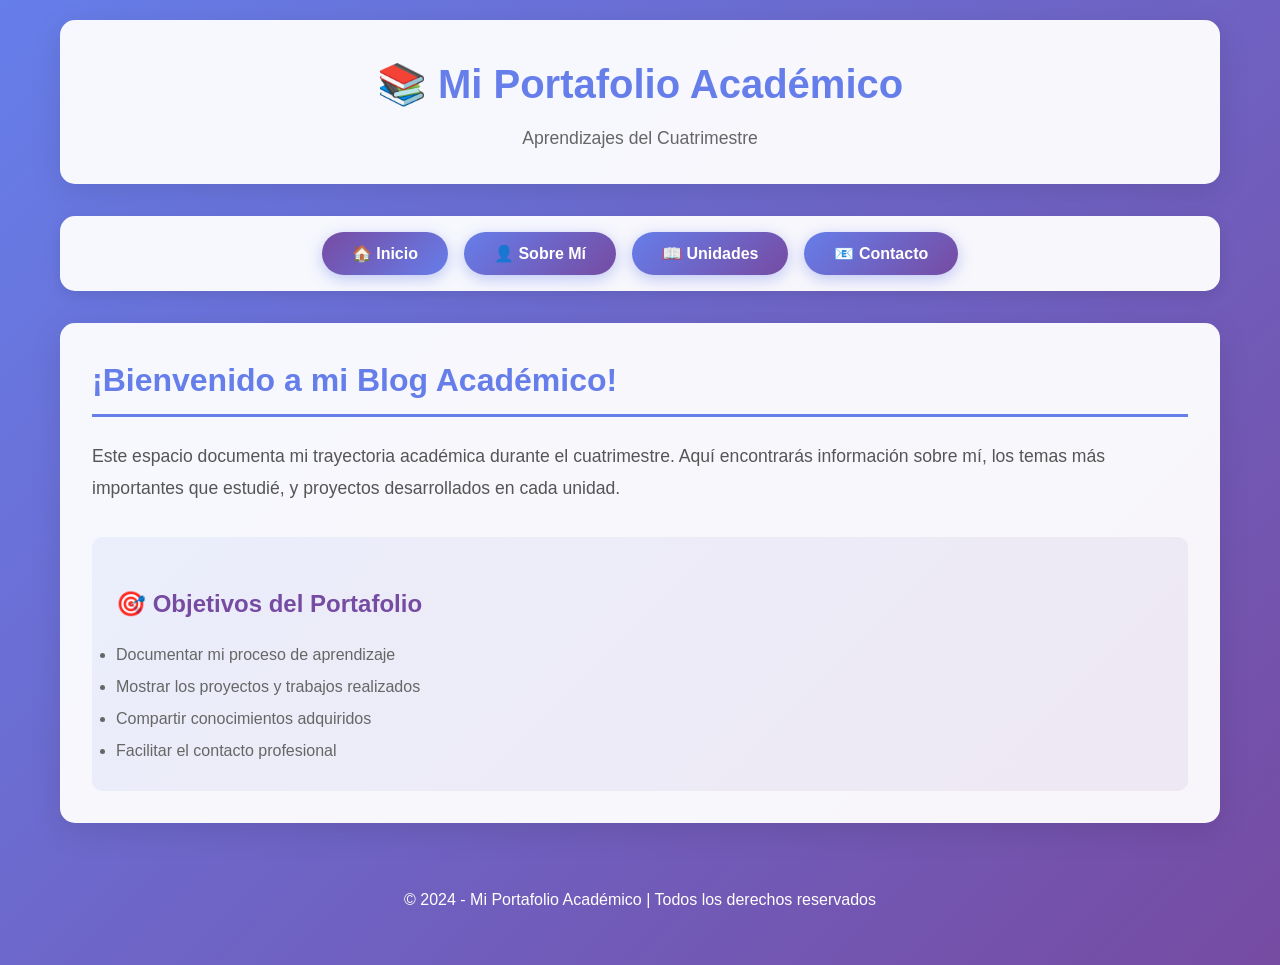
==== index.html @ 09af0a65 "Add files via upload" ====
<!DOCTYPE html>
<html lang="es">
<head>
    <meta charset="UTF-8">
    <meta name="viewport" content="width=device-width, initial-scale=1.0">
    <title>Mi Blog Académico</title>
    <link rel="stylesheet" href="styles.css">
</head>
<body>
    <div class="container">
        <header>
            <h1>📚 Mi Portafolio Académico</h1>
            <p>Aprendizajes del Cuatrimestre</p>
        </header>

        <nav>
            <button onclick="showSection('inicio')" class="active">🏠 Inicio</button>
            <button onclick="showSection('sobre-mi')">👤 Sobre Mí</button>
            <button onclick="showSection('unidades')">📖 Unidades</button>
            <button onclick="showSection('contacto')">📧 Contacto</button>
        </nav>

        <div class="content">
            <div id="inicio" class="section active">
                <h2>¡Bienvenido a mi Blog Académico!</h2>
                <p style="font-size: 1.1rem; line-height: 1.8; color: #555; margin-top: 1rem;">
                    Este espacio documenta mi trayectoria académica durante el cuatrimestre. Aquí encontrarás información sobre mí, 
                    los temas más importantes que estudié, y proyectos desarrollados en cada unidad.
                </p>
                <div style="margin-top: 2rem; padding: 1.5rem; background: linear-gradient(135deg, #667eea15 0%, #764ba215 100%); border-radius: 10px;">
                    <h3>🎯 Objetivos del Portafolio</h3>
                    <ul style="margin-top: 1rem; line-height: 2; color: #666;">
                        <li>Documentar mi proceso de aprendizaje</li>
                        <li>Mostrar los proyectos y trabajos realizados</li>
                        <li>Compartir conocimientos adquiridos</li>
                        <li>Facilitar el contacto profesional</li>
                    </ul>
                </div>
            </div>

            <div id="sobre-mi" class="section">
                <h2>Sobre Mí</h2>
                <div class="about-content">
                    <div class="profile-card">
                        <h3>👨‍🎓 Perfil Académico</h3>
                        <p><strong>Nombre:</strong> [Tu Nombre Completo]</p>
                        <p><strong>Carrera:</strong> [Tu Carrera]</p>
                        <p><strong>Institución:</strong> [Tu Universidad/Escuela]</p>
                        <p><strong>Semestre:</strong> [Número de Semestre]</p>
                    </div>

                    <div class="profile-card">
                        <h3>💡 Sobre Mi Experiencia</h3>
                        <p style="color: #666; line-height: 1.8;">
                            Estudiante apasionado por el desarrollo web y el diseño. Durante este cuatrimestre he 
                            desarrollado habilidades en HTML, CSS y creación de sitios web responsive. Me interesa 
                            especialmente el diseño de interfaces atractivas y funcionales, y busco aplicar estos conocimientos 
                            en proyectos innovadores.
                        </p>
                    </div>

                    <div class="profile-card">
                        <h3>🎯 Habilidades Desarrolladas</h3>
                        <ul style="color: #666; line-height: 2; margin-top: 1rem;">
                            <li>Desarrollo Web con HTML y CSS</li>
                            <li>Diseño Responsive</li>
                            <li>Maquetación y estructura de páginas</li>
                            <li>Trabajo con navegación y formularios</li>
                        </ul>
                    </div>
                </div>
            </div>

            <div id="unidades" class="section">
                <h2>Unidades del Cuatrimestre</h2>
                <p style="color: #666; margin-bottom: 1rem;">
                    Haz clic en cualquier unidad para ver el contenido y acceder a las páginas web correspondientes.
                </p>
                
                <div class="units-grid">
                    <div class="unit-card">
                        <h3>📌 Unidad 1: Fundamentos de HTML y CSS</h3>
                        <p>Desarrollo de páginas web aplicando conceptos básicos de estructura HTML y estilos CSS.</p>
                        <button onclick="openUnit(1)">Ver Proyectos →</button>
                    </div>

                    <div class="unit-card">
                        <h3>🔧 Unidad 2: Desarrollo Avanzado</h3>
                        <p>Aplicación de técnicas avanzadas y mejores prácticas en desarrollo web.</p>
                        <button onclick="openUnit(2)">Ver Proyectos →</button>
                    </div>

                    <div class="unit-card">
                        <h3>🎨 Unidad 3: Proyecto Integrador</h3>
                        <p>Desarrollo de un proyecto que integra todos los conocimientos adquiridos.</p>
                        <button onclick="openUnit(3)">Ver Proyectos →</button>
                    </div>

                    <div class="unit-card">
                        <h3>🚀 Unidad 4: Implementación Final</h3>
                        <p>Implementación y presentación de resultados del proyecto final.</p>
                        <button onclick="openUnit(4)">Ver Proyectos →</button>
                    </div>
                </div>
            </div>

            <div id="contacto" class="section">
                <h2>Contacto</h2>
                <p style="color: #666; margin-bottom: 2rem;">
                    ¿Tienes alguna pregunta o quieres colaborar en algún proyecto? ¡No dudes en contactarme!
                </p>

                <div class="contact-info">
                    <div class="contact-item">
                        <strong>📧 Email:</strong>
                        <span>tu.email@ejemplo.com</span>
                    </div>

                    <div class="contact-item">
                        <strong>📱 Teléfono:</strong>
                        <span>+52 123 456 7890</span>
                    </div>

                    <div class="contact-item">
                        <strong>🔗 LinkedIn:</strong>
                        <span>linkedin.com/in/tu-perfil</span>
                    </div>

                    <div class="contact-item">
                        <strong>💻 GitHub:</strong>
                        <span>github.com/tu-usuario</span>
                    </div>

                    <div class="contact-item">
                        <strong>📍 Ubicación:</strong>
                        <span>Ciudad Victoria, Tamaulipas, México</span>
                    </div>
                </div>

                <div style="margin-top: 2rem; padding: 1.5rem; background: linear-gradient(135deg, #667eea15 0%, #764ba215 100%); border-radius: 10px;">
                    <h3>💬 Envíame un Mensaje</h3>
                    <p style="color: #666; margin-top: 0.5rem;">
                        Estoy abierto a oportunidades de colaboración, prácticas profesionales y proyectos interesantes. 
                        No dudes en contactarme para cualquier consulta.
                    </p>
                </div>
            </div>
        </div>

        <footer>
            <p>&copy; 2024 - Mi Portafolio Académico | Todos los derechos reservados</p>
        </footer>
    </div>

    <div id="modal" class="modal">
        <div class="modal-content">
            <button class="close-modal" onclick="closeModal()">×</button>
            <div id="modal-body"></div>
        </div>
    </div>

    <script src="script.js"></script>
</body>
</html>
---- styles.css ----
* {
    margin: 0;
    padding: 0;
    box-sizing: border-box;
}

body {
    font-family: 'Segoe UI', Tahoma, Geneva, Verdana, sans-serif;
    line-height: 1.6;
    color: #333;
    background: linear-gradient(135deg, #667eea 0%, #764ba2 100%);
    min-height: 100vh;
}

.container {
    max-width: 1200px;
    margin: 0 auto;
    padding: 20px;
}

header {
    background: rgba(255, 255, 255, 0.95);
    padding: 2rem;
    border-radius: 15px;
    margin-bottom: 2rem;
    box-shadow: 0 8px 32px rgba(0, 0, 0, 0.1);
    text-align: center;
}

header h1 {
    color: #667eea;
    font-size: 2.5rem;
    margin-bottom: 0.5rem;
}

header p {
    color: #666;
    font-size: 1.1rem;
}

nav {
    background: rgba(255, 255, 255, 0.95);
    padding: 1rem;
    border-radius: 15px;
    margin-bottom: 2rem;
    box-shadow: 0 4px 16px rgba(0, 0, 0, 0.1);
    display: flex;
    justify-content: center;
    gap: 1rem;
    flex-wrap: wrap;
}

nav button {
    background: linear-gradient(135deg, #667eea 0%, #764ba2 100%);
    color: white;
    border: none;
    padding: 12px 30px;
    border-radius: 25px;
    cursor: pointer;
    font-size: 1rem;
    font-weight: 600;
    transition: all 0.3s ease;
    box-shadow: 0 4px 15px rgba(102, 126, 234, 0.4);
}

nav button:hover {
    transform: translateY(-2px);
    box-shadow: 0 6px 20px rgba(102, 126, 234, 0.6);
}

nav button.active {
    background: linear-gradient(135deg, #764ba2 0%, #667eea 100%);
}

.content {
    background: rgba(255, 255, 255, 0.95);
    padding: 2rem;
    border-radius: 15px;
    box-shadow: 0 8px 32px rgba(0, 0, 0, 0.1);
    min-height: 400px;
}

.section {
    display: none;
    animation: fadeIn 0.5s ease;
}

.section.active {
    display: block;
}

@keyframes fadeIn {
    from {
        opacity: 0;
        transform: translateY(20px);
    }
    to {
        opacity: 1;
        transform: translateY(0);
    }
}

h2 {
    color: #667eea;
    margin-bottom: 1.5rem;
    font-size: 2rem;
    border-bottom: 3px solid #667eea;
    padding-bottom: 0.5rem;
}

h3 {
    color: #764ba2;
    margin-top: 1.5rem;
    margin-bottom: 1rem;
    font-size: 1.5rem;
}

.about-content {
    display: grid;
    gap: 2rem;
}

.profile-card {
    background: linear-gradient(135deg, #667eea15 0%, #764ba215 100%);
    padding: 2rem;
    border-radius: 10px;
    border-left: 5px solid #667eea;
}

.contact-info {
    display: grid;
    gap: 1rem;
    margin-top: 1rem;
}

.contact-item {
    background: white;
    padding: 1rem;
    border-radius: 8px;
    border-left: 4px solid #764ba2;
    display: flex;
    align-items: center;
    gap: 1rem;
}

.contact-item strong {
    color: #667eea;
    min-width: 100px;
}

.units-grid {
    display: grid;
    grid-template-columns: repeat(auto-fit, minmax(300px, 1fr));
    gap: 1.5rem;
    margin-top: 2rem;
}

.unit-card {
    background: linear-gradient(135deg, #667eea10 0%, #764ba210 100%);
    padding: 1.5rem;
    border-radius: 12px;
    border: 2px solid #667eea30;
    transition: all 0.3s ease;
    cursor: pointer;
}

.unit-card:hover {
    transform: translateY(-5px);
    box-shadow: 0 10px 25px rgba(102, 126, 234, 0.3);
    border-color: #667eea;
}

.unit-card h3 {
    margin-top: 0;
    color: #667eea;
}

.unit-card p {
    color: #666;
    margin-bottom: 1rem;
}

.unit-card button {
    background: linear-gradient(135deg, #667eea 0%, #764ba2 100%);
    color: white;
    border: none;
    padding: 10px 20px;
    border-radius: 20px;
    cursor: pointer;
    font-weight: 600;
    transition: all 0.3s ease;
    width: 100%;
}

.unit-card button:hover {
    transform: scale(1.05);
    box-shadow: 0 4px 15px rgba(102, 126, 234, 0.5);
}

.modal {
    display: none;
    position: fixed;
    top: 0;
    left: 0;
    width: 100%;
    height: 100%;
    background: rgba(0, 0, 0, 0.8);
    z-index: 1000;
    justify-content: center;
    align-items: center;
    padding: 20px;
}

.modal.active {
    display: flex;
}

.modal-content {
    background: white;
    padding: 2rem;
    border-radius: 15px;
    max-width: 800px;
    max-height: 80vh;
    overflow-y: auto;
    position: relative;
}

.close-modal {
    position: absolute;
    top: 1rem;
    right: 1rem;
    background: #764ba2;
    color: white;
    border: none;
    width: 35px;
    height: 35px;
    border-radius: 50%;
    cursor: pointer;
    font-size: 1.5rem;
    line-height: 1;
    transition: all 0.3s ease;
}

.close-modal:hover {
    background: #667eea;
    transform: rotate(90deg);
}

.project-links {
    display: grid;
    gap: 1rem;
    margin-top: 1.5rem;
}

.project-link {
    background: linear-gradient(135deg, #667eea15 0%, #764ba215 100%);
    padding: 1.5rem;
    border-radius: 8px;
    border-left: 4px solid #667eea;
    transition: all 0.3s ease;
}

.project-link:hover {
    transform: translateX(5px);
    border-left-width: 8px;
}

.project-link h4 {
    margin: 0 0 0.5rem 0;
    color: #667eea;
    font-size: 1.2rem;
}

.project-link p {
    margin: 0 0 1rem 0;
    color: #666;
    font-size: 0.95rem;
    line-height: 1.6;
}

.project-link a {
    display: inline-block;
    background: linear-gradient(135deg, #667eea 0%, #764ba2 100%);
    color: white;
    text-decoration: none;
    padding: 10px 25px;
    border-radius: 20px;
    font-weight: 600;
    font-size: 0.95rem;
    transition: all 0.3s ease;
}

.project-link a:hover {
    transform: scale(1.05);
    box-shadow: 0 4px 15px rgba(102, 126, 234, 0.5);
}

footer {
    text-align: center;
    color: white;
    padding: 2rem;
    margin-top: 2rem;
}

@media (max-width: 768px) {
    header h1 {
        font-size: 1.8rem;
    }

    nav {
        flex-direction: column;
    }

    nav button {
        width: 100%;
    }

    .units-grid {
        grid-template-columns: 1fr;
    }

    .project-link {
        padding: 1rem;
    }
}
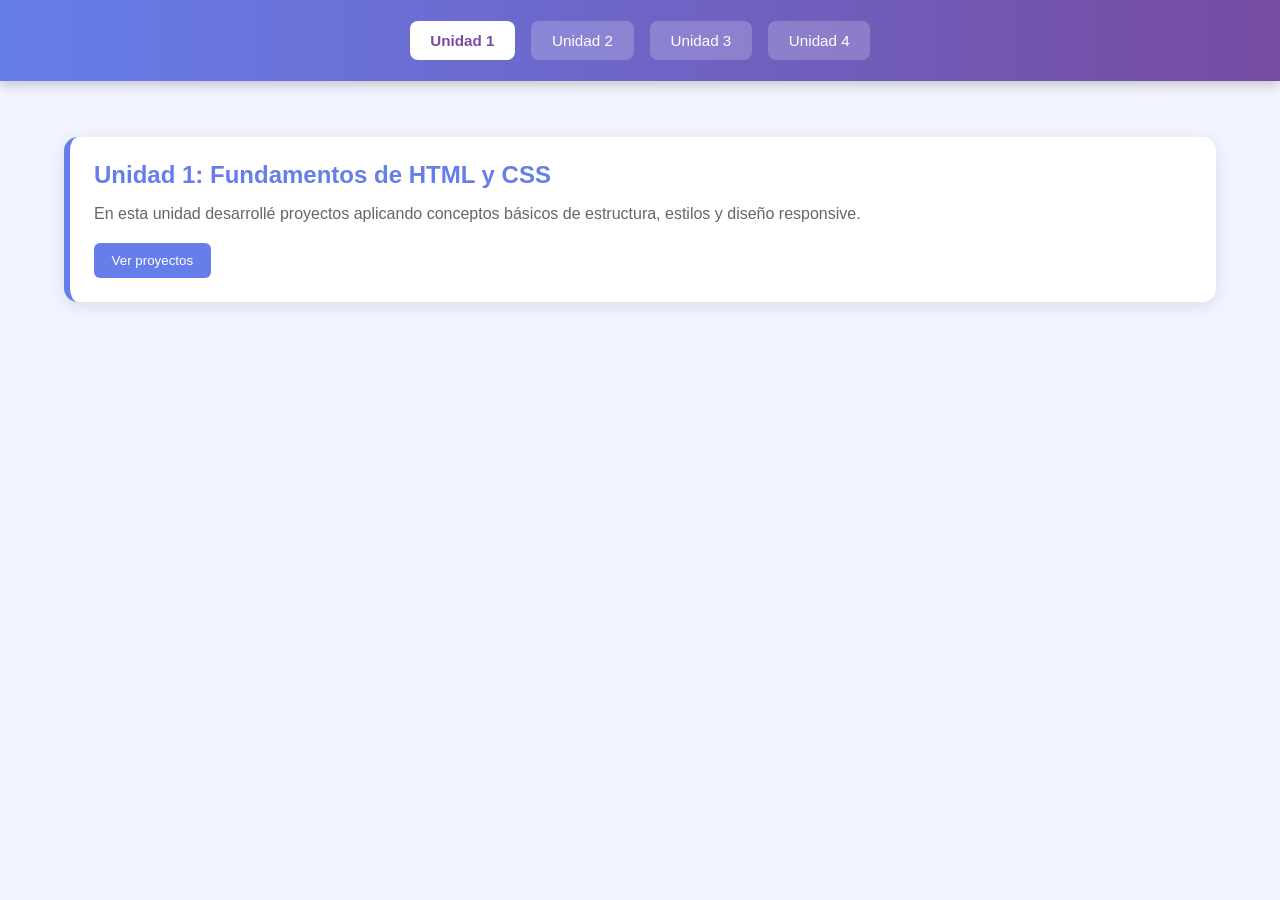
==== commit cf7949e7: "Refactor index.html for new portfolio structure" ====
--- a/index.html
+++ b/index.html
@@ -3,162 +3,65 @@
 <head>
     <meta charset="UTF-8">
     <meta name="viewport" content="width=device-width, initial-scale=1.0">
-    <title>Mi Blog Académico</title>
+    <title>Portafolio Escolar</title>
     <link rel="stylesheet" href="styles.css">
 </head>
 <body>
-    <div class="container">
-        <header>
-            <h1>📚 Mi Portafolio Académico</h1>
-            <p>Aprendizajes del Cuatrimestre</p>
-        </header>
 
-        <nav>
-            <button onclick="showSection('inicio')" class="active">🏠 Inicio</button>
-            <button onclick="showSection('sobre-mi')">👤 Sobre Mí</button>
-            <button onclick="showSection('unidades')">📖 Unidades</button>
-            <button onclick="showSection('contacto')">📧 Contacto</button>
-        </nav>
+    <!-- NAV -->
+    <nav>
+        <button onclick="showSection('unidad1')" class="active">Unidad 1</button>
+        <button onclick="showSection('unidad2')">Unidad 2</button>
+        <button onclick="showSection('unidad3')">Unidad 3</button>
+        <button onclick="showSection('unidad4')">Unidad 4</button>
+    </nav>
 
-        <div class="content">
-            <div id="inicio" class="section active">
-                <h2>¡Bienvenido a mi Blog Académico!</h2>
-                <p style="font-size: 1.1rem; line-height: 1.8; color: #555; margin-top: 1rem;">
-                    Este espacio documenta mi trayectoria académica durante el cuatrimestre. Aquí encontrarás información sobre mí, 
-                    los temas más importantes que estudié, y proyectos desarrollados en cada unidad.
-                </p>
-                <div style="margin-top: 2rem; padding: 1.5rem; background: linear-gradient(135deg, #667eea15 0%, #764ba215 100%); border-radius: 10px;">
-                    <h3>🎯 Objetivos del Portafolio</h3>
-                    <ul style="margin-top: 1rem; line-height: 2; color: #666;">
-                        <li>Documentar mi proceso de aprendizaje</li>
-                        <li>Mostrar los proyectos y trabajos realizados</li>
-                        <li>Compartir conocimientos adquiridos</li>
-                        <li>Facilitar el contacto profesional</li>
-                    </ul>
-                </div>
-            </div>
+    <!-- SECCIÓN UNIDAD 1 -->
+    <section id="unidad1" class="section active">
+        <div class="unit-card">
+            <h2>Unidad 1: Fundamentos de HTML y CSS</h2>
+            <p>En esta unidad desarrollé proyectos aplicando conceptos básicos de estructura, estilos y diseño responsive.</p>
+            <button onclick="openUnit(1)">Ver proyectos</button>
+        </div>
+    </section>
 
-            <div id="sobre-mi" class="section">
-                <h2>Sobre Mí</h2>
-                <div class="about-content">
-                    <div class="profile-card">
-                        <h3>👨‍🎓 Perfil Académico</h3>
-                        <p><strong>Nombre:</strong> [Tu Nombre Completo]</p>
-                        <p><strong>Carrera:</strong> [Tu Carrera]</p>
-                        <p><strong>Institución:</strong> [Tu Universidad/Escuela]</p>
-                        <p><strong>Semestre:</strong> [Número de Semestre]</p>
-                    </div>
+    <!-- SECCIÓN UNIDAD 2 -->
+    <section id="unidad2" class="section">
+        <div class="unit-card">
+            <h2>Unidad 2: Desarrollo Avanzado</h2>
+            <p>Aplicación de técnicas avanzadas de CSS, efectos dinámicos y lógica interactiva.</p>
+            <button onclick="openUnit(2)">Ver proyectos</button>
+        </div>
+    </section>
 
-                    <div class="profile-card">
-                        <h3>💡 Sobre Mi Experiencia</h3>
-                        <p style="color: #666; line-height: 1.8;">
-                            Estudiante apasionado por el desarrollo web y el diseño. Durante este cuatrimestre he 
-                            desarrollado habilidades en HTML, CSS y creación de sitios web responsive. Me interesa 
-                            especialmente el diseño de interfaces atractivas y funcionales, y busco aplicar estos conocimientos 
-                            en proyectos innovadores.
-                        </p>
-                    </div>
+    <!-- SECCIÓN UNIDAD 3 -->
+    <section id="unidad3" class="section">
+        <div class="unit-card">
+            <h2>Unidad 3: Proyecto Integrador</h2>
+            <p>Proyecto integrador que mezcla HTML, CSS, JavaScript y elementos dinámicos.</p>
+            <button onclick="openUnit(3)">Ver proyectos</button>
+        </div>
+    </section>
 
-                    <div class="profile-card">
-                        <h3>🎯 Habilidades Desarrolladas</h3>
-                        <ul style="color: #666; line-height: 2; margin-top: 1rem;">
-                            <li>Desarrollo Web con HTML y CSS</li>
-                            <li>Diseño Responsive</li>
-                            <li>Maquetación y estructura de páginas</li>
-                            <li>Trabajo con navegación y formularios</li>
-                        </ul>
-                    </div>
-                </div>
-            </div>
+    <!-- SECCIÓN UNIDAD 4 -->
+    <section id="unidad4" class="section">
+        <div class="unit-card">
+            <h2>Unidad 4: Implementación Final</h2>
+            <p>Entrega final del proyecto con documentación completa y presentación visual.</p>
+            <button onclick="openUnit(4)">Ver proyectos</button>
+        </div>
+    </section>
 
-            <div id="unidades" class="section">
-                <h2>Unidades del Cuatrimestre</h2>
-                <p style="color: #666; margin-bottom: 1rem;">
-                    Haz clic en cualquier unidad para ver el contenido y acceder a las páginas web correspondientes.
-                </p>
-                
-                <div class="units-grid">
-                    <div class="unit-card">
-                        <h3>📌 Unidad 1: Fundamentos de HTML y CSS</h3>
-                        <p>Desarrollo de páginas web aplicando conceptos básicos de estructura HTML y estilos CSS.</p>
-                        <button onclick="openUnit(1)">Ver Proyectos →</button>
-                    </div>
-
-                    <div class="unit-card">
-                        <h3>🔧 Unidad 2: Desarrollo Avanzado</h3>
-                        <p>Aplicación de técnicas avanzadas y mejores prácticas en desarrollo web.</p>
-                        <button onclick="openUnit(2)">Ver Proyectos →</button>
-                    </div>
-
-                    <div class="unit-card">
-                        <h3>🎨 Unidad 3: Proyecto Integrador</h3>
-                        <p>Desarrollo de un proyecto que integra todos los conocimientos adquiridos.</p>
-                        <button onclick="openUnit(3)">Ver Proyectos →</button>
-                    </div>
-
-                    <div class="unit-card">
-                        <h3>🚀 Unidad 4: Implementación Final</h3>
-                        <p>Implementación y presentación de resultados del proyecto final.</p>
-                        <button onclick="openUnit(4)">Ver Proyectos →</button>
-                    </div>
-                </div>
-            </div>
-
-            <div id="contacto" class="section">
-                <h2>Contacto</h2>
-                <p style="color: #666; margin-bottom: 2rem;">
-                    ¿Tienes alguna pregunta o quieres colaborar en algún proyecto? ¡No dudes en contactarme!
-                </p>
-
-                <div class="contact-info">
-                    <div class="contact-item">
-                        <strong>📧 Email:</strong>
-                        <span>tu.email@ejemplo.com</span>
-                    </div>
-
-                    <div class="contact-item">
-                        <strong>📱 Teléfono:</strong>
-                        <span>+52 123 456 7890</span>
-                    </div>
-
-                    <div class="contact-item">
-                        <strong>🔗 LinkedIn:</strong>
-                        <span>linkedin.com/in/tu-perfil</span>
-                    </div>
-
-                    <div class="contact-item">
-                        <strong>💻 GitHub:</strong>
-                        <span>github.com/tu-usuario</span>
-                    </div>
-
-                    <div class="contact-item">
-                        <strong>📍 Ubicación:</strong>
-                        <span>Ciudad Victoria, Tamaulipas, México</span>
-                    </div>
-                </div>
-
-                <div style="margin-top: 2rem; padding: 1.5rem; background: linear-gradient(135deg, #667eea15 0%, #764ba215 100%); border-radius: 10px;">
-                    <h3>💬 Envíame un Mensaje</h3>
-                    <p style="color: #666; margin-top: 0.5rem;">
-                        Estoy abierto a oportunidades de colaboración, prácticas profesionales y proyectos interesantes. 
-                        No dudes en contactarme para cualquier consulta.
-                    </p>
-                </div>
-            </div>
-        </div>
-
-        <footer>
-            <p>&copy; 2024 - Mi Portafolio Académico | Todos los derechos reservados</p>
-        </footer>
-    </div>
-
-    <div id="modal" class="modal">
+    <!-- MODAL -->
+    <div id="modal">
         <div class="modal-content">
-            <button class="close-modal" onclick="closeModal()">×</button>
+            <span class="close-btn" onclick="closeModal()">&times;</span>
             <div id="modal-body"></div>
         </div>
     </div>
 
+    <!-- JS -->
     <script src="script.js"></script>
+
 </body>
-</html>+</html>
--- a/styles.css
+++ b/styles.css
@@ -1,325 +1,190 @@
+/* ---------------------------
+   RESET BÁSICO
+---------------------------- */
 * {
     margin: 0;
     padding: 0;
     box-sizing: border-box;
+    font-family: "Poppins", sans-serif;
 }
 
 body {
-    font-family: 'Segoe UI', Tahoma, Geneva, Verdana, sans-serif;
-    line-height: 1.6;
+    background: #f2f4ff;
     color: #333;
-    background: linear-gradient(135deg, #667eea 0%, #764ba2 100%);
-    min-height: 100vh;
 }
 
-.container {
-    max-width: 1200px;
-    margin: 0 auto;
-    padding: 20px;
-}
-
-header {
-    background: rgba(255, 255, 255, 0.95);
-    padding: 2rem;
-    border-radius: 15px;
-    margin-bottom: 2rem;
-    box-shadow: 0 8px 32px rgba(0, 0, 0, 0.1);
-    text-align: center;
-}
-
-header h1 {
-    color: #667eea;
-    font-size: 2.5rem;
-    margin-bottom: 0.5rem;
-}
-
-header p {
-    color: #666;
-    font-size: 1.1rem;
-}
-
+/* ---------------------------
+   NAVBAR
+---------------------------- */
 nav {
-    background: rgba(255, 255, 255, 0.95);
-    padding: 1rem;
-    border-radius: 15px;
-    margin-bottom: 2rem;
-    box-shadow: 0 4px 16px rgba(0, 0, 0, 0.1);
     display: flex;
     justify-content: center;
     gap: 1rem;
-    flex-wrap: wrap;
+    padding: 1.3rem;
+    background: linear-gradient(90deg, #667eea, #764ba2);
+    box-shadow: 0 4px 12px rgba(0,0,0,0.2);
 }
 
 nav button {
-    background: linear-gradient(135deg, #667eea 0%, #764ba2 100%);
+    background: rgba(255,255,255,0.2);
+    border: none;
+    padding: 0.7rem 1.3rem;
     color: white;
-    border: none;
-    padding: 12px 30px;
-    border-radius: 25px;
     cursor: pointer;
-    font-size: 1rem;
-    font-weight: 600;
-    transition: all 0.3s ease;
-    box-shadow: 0 4px 15px rgba(102, 126, 234, 0.4);
+    border-radius: 8px;
+    font-size: 0.95rem;
+    transition: 0.25s;
 }
 
 nav button:hover {
-    transform: translateY(-2px);
-    box-shadow: 0 6px 20px rgba(102, 126, 234, 0.6);
+    background: rgba(255,255,255,0.35);
 }
 
 nav button.active {
-    background: linear-gradient(135deg, #764ba2 0%, #667eea 100%);
+    background: #fff;
+    color: #764ba2;
+    font-weight: bold;
 }
 
-.content {
-    background: rgba(255, 255, 255, 0.95);
-    padding: 2rem;
-    border-radius: 15px;
-    box-shadow: 0 8px 32px rgba(0, 0, 0, 0.1);
-    min-height: 400px;
-}
-
+/* ---------------------------
+   SECCIONES
+---------------------------- */
 .section {
     display: none;
-    animation: fadeIn 0.5s ease;
+    padding: 2rem 5%;
 }
 
 .section.active {
     display: block;
 }
 
-@keyframes fadeIn {
-    from {
-        opacity: 0;
-        transform: translateY(20px);
-    }
-    to {
-        opacity: 1;
-        transform: translateY(0);
-    }
-}
-
-h2 {
-    color: #667eea;
-    margin-bottom: 1.5rem;
-    font-size: 2rem;
-    border-bottom: 3px solid #667eea;
-    padding-bottom: 0.5rem;
-}
-
-h3 {
-    color: #764ba2;
-    margin-top: 1.5rem;
-    margin-bottom: 1rem;
-    font-size: 1.5rem;
-}
-
-.about-content {
-    display: grid;
-    gap: 2rem;
-}
-
-.profile-card {
-    background: linear-gradient(135deg, #667eea15 0%, #764ba215 100%);
-    padding: 2rem;
-    border-radius: 10px;
-    border-left: 5px solid #667eea;
-}
-
-.contact-info {
-    display: grid;
-    gap: 1rem;
-    margin-top: 1rem;
-}
-
-.contact-item {
+/* ---------------------------
+   TARJETAS DE UNIDADES
+---------------------------- */
+.unit-card {
     background: white;
-    padding: 1rem;
-    border-radius: 8px;
-    border-left: 4px solid #764ba2;
-    display: flex;
-    align-items: center;
-    gap: 1rem;
-}
-
-.contact-item strong {
-    color: #667eea;
-    min-width: 100px;
-}
-
-.units-grid {
-    display: grid;
-    grid-template-columns: repeat(auto-fit, minmax(300px, 1fr));
-    gap: 1.5rem;
-    margin-top: 2rem;
-}
-
-.unit-card {
-    background: linear-gradient(135deg, #667eea10 0%, #764ba210 100%);
     padding: 1.5rem;
-    border-radius: 12px;
-    border: 2px solid #667eea30;
-    transition: all 0.3s ease;
-    cursor: pointer;
+    margin: 1.5rem 0;
+    border-radius: 14px;
+    box-shadow: 0 4px 18px rgba(0,0,0,0.1);
+    border-left: 6px solid #667eea;
+    transition: 0.25s;
 }
 
 .unit-card:hover {
-    transform: translateY(-5px);
-    box-shadow: 0 10px 25px rgba(102, 126, 234, 0.3);
-    border-color: #667eea;
+    transform: scale(1.02);
+    box-shadow: 0 6px 22px rgba(0,0,0,0.15);
 }
 
-.unit-card h3 {
-    margin-top: 0;
+.unit-card h2 {
     color: #667eea;
+    margin-bottom: 0.7rem;
 }
 
 .unit-card p {
     color: #666;
     margin-bottom: 1rem;
+    line-height: 1.7;
 }
 
 .unit-card button {
-    background: linear-gradient(135deg, #667eea 0%, #764ba2 100%);
-    color: white;
+    padding: 0.6rem 1.1rem;
     border: none;
-    padding: 10px 20px;
-    border-radius: 20px;
+    border-radius: 6px;
+    background: #667eea;
+    color: #fff;
     cursor: pointer;
-    font-weight: 600;
-    transition: all 0.3s ease;
-    width: 100%;
+    transition: 0.25s;
 }
 
 .unit-card button:hover {
-    transform: scale(1.05);
-    box-shadow: 0 4px 15px rgba(102, 126, 234, 0.5);
+    background: #5567d9;
 }
 
-.modal {
-    display: none;
+/* ---------------------------
+   MODAL
+---------------------------- */
+#modal {
     position: fixed;
     top: 0;
     left: 0;
     width: 100%;
     height: 100%;
-    background: rgba(0, 0, 0, 0.8);
-    z-index: 1000;
+    background: rgba(0,0,0,0.65);
+    display: none;
     justify-content: center;
     align-items: center;
-    padding: 20px;
+    padding: 1rem;
 }
 
-.modal.active {
+#modal.active {
     display: flex;
 }
 
-.modal-content {
-    background: white;
+#modal .modal-content {
+    background: #fff;
+    width: 95%;
+    max-width: 700px;
     padding: 2rem;
-    border-radius: 15px;
-    max-width: 800px;
-    max-height: 80vh;
-    overflow-y: auto;
-    position: relative;
+    border-radius: 14px;
+    box-shadow: 0 4px 20px rgba(0,0,0,0.25);
+    animation: fadeIn 0.3s ease;
 }
 
-.close-modal {
-    position: absolute;
-    top: 1rem;
-    right: 1rem;
-    background: #764ba2;
-    color: white;
-    border: none;
-    width: 35px;
-    height: 35px;
-    border-radius: 50%;
+#modal .close-btn {
+    float: right;
     cursor: pointer;
     font-size: 1.5rem;
-    line-height: 1;
-    transition: all 0.3s ease;
+    color: #444;
 }
 
-.close-modal:hover {
-    background: #667eea;
-    transform: rotate(90deg);
+@keyframes fadeIn {
+    from { opacity: 0; transform: scale(0.95); }
+    to { opacity: 1; transform: scale(1); }
 }
 
+/* ---------------------------
+   LISTA DE PROYECTOS
+---------------------------- */
 .project-links {
-    display: grid;
-    gap: 1rem;
-    margin-top: 1.5rem;
+    margin-top: 1rem;
 }
 
 .project-link {
-    background: linear-gradient(135deg, #667eea15 0%, #764ba215 100%);
-    padding: 1.5rem;
-    border-radius: 8px;
-    border-left: 4px solid #667eea;
-    transition: all 0.3s ease;
+    background: #f9f9ff;
+    padding: 1rem;
+    border-radius: 10px;
+    margin-bottom: 1rem;
+    border-left: 4px solid #764ba2;
+    transition: 0.25s;
 }
 
 .project-link:hover {
-    transform: translateX(5px);
-    border-left-width: 8px;
+    background: #f0edff;
+    transform: translateX(3px);
 }
 
 .project-link h4 {
-    margin: 0 0 0.5rem 0;
-    color: #667eea;
-    font-size: 1.2rem;
-}
-
-.project-link p {
-    margin: 0 0 1rem 0;
-    color: #666;
-    font-size: 0.95rem;
-    line-height: 1.6;
+    color: #764ba2;
 }
 
 .project-link a {
     display: inline-block;
-    background: linear-gradient(135deg, #667eea 0%, #764ba2 100%);
-    color: white;
-    text-decoration: none;
-    padding: 10px 25px;
-    border-radius: 20px;
-    font-weight: 600;
-    font-size: 0.95rem;
-    transition: all 0.3s ease;
+    margin-top: 0.5rem;
+    color: #667eea;
+    font-weight: bold;
 }
 
-.project-link a:hover {
-    transform: scale(1.05);
-    box-shadow: 0 4px 15px rgba(102, 126, 234, 0.5);
-}
-
-footer {
-    text-align: center;
-    color: white;
-    padding: 2rem;
-    margin-top: 2rem;
-}
-
-@media (max-width: 768px) {
-    header h1 {
-        font-size: 1.8rem;
-    }
-
+/* ---------------------------
+   RESPONSIVE
+---------------------------- */
+@media (max-width: 600px) {
     nav {
-        flex-direction: column;
+        flex-wrap: wrap;
     }
 
     nav button {
         width: 100%;
+        text-align: center;
     }
-
-    .units-grid {
-        grid-template-columns: 1fr;
-    }
-
-    .project-link {
-        padding: 1rem;
-    }
-}+}
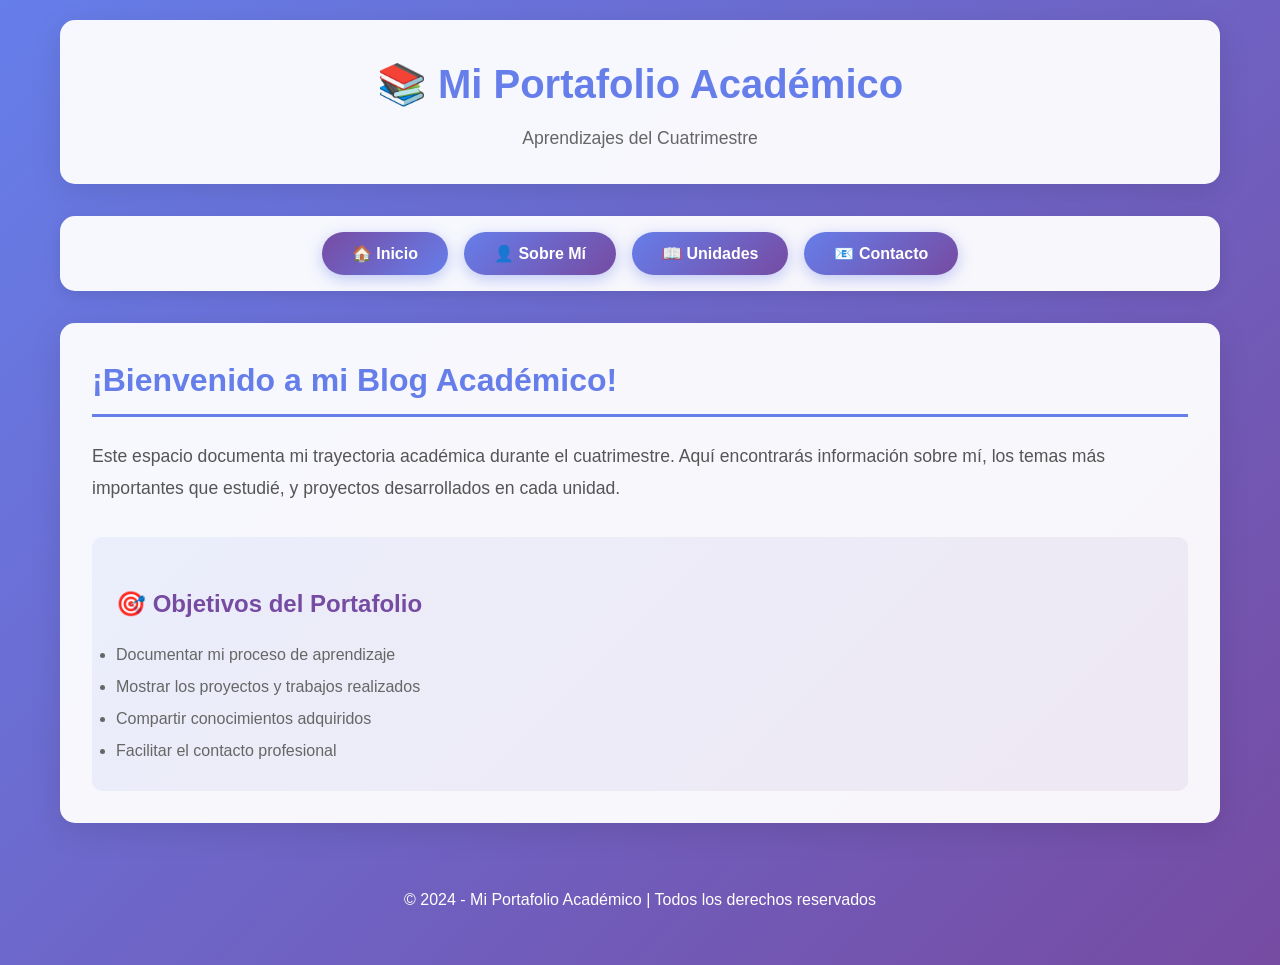
==== commit b66c8a00: "Update index.html Updated the portfolio webpage to a new design and structure, including sections fo" ====
--- a/index.html
+++ b/index.html
@@ -3,65 +3,162 @@
 <head>
     <meta charset="UTF-8">
     <meta name="viewport" content="width=device-width, initial-scale=1.0">
-    <title>Portafolio Escolar</title>
+    <title>Mi Blog Académico</title>
     <link rel="stylesheet" href="styles.css">
 </head>
 <body>
+    <div class="container">
+        <header>
+            <h1>📚 Mi Portafolio Académico</h1>
+            <p>Aprendizajes del Cuatrimestre</p>
+        </header>
 
-    <!-- NAV -->
-    <nav>
-        <button onclick="showSection('unidad1')" class="active">Unidad 1</button>
-        <button onclick="showSection('unidad2')">Unidad 2</button>
-        <button onclick="showSection('unidad3')">Unidad 3</button>
-        <button onclick="showSection('unidad4')">Unidad 4</button>
-    </nav>
+        <nav>
+            <button onclick="showSection('inicio')" class="active">🏠 Inicio</button>
+            <button onclick="showSection('sobre-mi')">👤 Sobre Mí</button>
+            <button onclick="showSection('unidades')">📖 Unidades</button>
+            <button onclick="showSection('contacto')">📧 Contacto</button>
+        </nav>
 
-    <!-- SECCIÓN UNIDAD 1 -->
-    <section id="unidad1" class="section active">
-        <div class="unit-card">
-            <h2>Unidad 1: Fundamentos de HTML y CSS</h2>
-            <p>En esta unidad desarrollé proyectos aplicando conceptos básicos de estructura, estilos y diseño responsive.</p>
-            <button onclick="openUnit(1)">Ver proyectos</button>
+        <div class="content">
+            <div id="inicio" class="section active">
+                <h2>¡Bienvenido a mi Blog Académico!</h2>
+                <p style="font-size: 1.1rem; line-height: 1.8; color: #555; margin-top: 1rem;">
+                    Este espacio documenta mi trayectoria académica durante el cuatrimestre. Aquí encontrarás información sobre mí, 
+                    los temas más importantes que estudié, y proyectos desarrollados en cada unidad.
+                </p>
+                <div style="margin-top: 2rem; padding: 1.5rem; background: linear-gradient(135deg, #667eea15 0%, #764ba215 100%); border-radius: 10px;">
+                    <h3>🎯 Objetivos del Portafolio</h3>
+                    <ul style="margin-top: 1rem; line-height: 2; color: #666;">
+                        <li>Documentar mi proceso de aprendizaje</li>
+                        <li>Mostrar los proyectos y trabajos realizados</li>
+                        <li>Compartir conocimientos adquiridos</li>
+                        <li>Facilitar el contacto profesional</li>
+                    </ul>
+                </div>
+            </div>
+
+            <div id="sobre-mi" class="section">
+                <h2>Sobre Mí</h2>
+                <div class="about-content">
+                    <div class="profile-card">
+                        <h3>👨‍🎓 Perfil Académico</h3>
+                        <p><strong>Nombre:</strong> [Tu Nombre Completo]</p>
+                        <p><strong>Carrera:</strong> [Tu Carrera]</p>
+                        <p><strong>Institución:</strong> [Tu Universidad/Escuela]</p>
+                        <p><strong>Semestre:</strong> [Número de Semestre]</p>
+                    </div>
+
+                    <div class="profile-card">
+                        <h3>💡 Sobre Mi Experiencia</h3>
+                        <p style="color: #666; line-height: 1.8;">
+                            Estudiante apasionado por el desarrollo web y el diseño. Durante este cuatrimestre he 
+                            desarrollado habilidades en HTML, CSS y creación de sitios web responsive. Me interesa 
+                            especialmente el diseño de interfaces atractivas y funcionales, y busco aplicar estos conocimientos 
+                            en proyectos innovadores.
+                        </p>
+                    </div>
+
+                    <div class="profile-card">
+                        <h3>🎯 Habilidades Desarrolladas</h3>
+                        <ul style="color: #666; line-height: 2; margin-top: 1rem;">
+                            <li>Desarrollo Web con HTML y CSS</li>
+                            <li>Diseño Responsive</li>
+                            <li>Maquetación y estructura de páginas</li>
+                            <li>Trabajo con navegación y formularios</li>
+                        </ul>
+                    </div>
+                </div>
+            </div>
+
+            <div id="unidades" class="section">
+                <h2>Unidades del Cuatrimestre</h2>
+                <p style="color: #666; margin-bottom: 1rem;">
+                    Haz clic en cualquier unidad para ver el contenido y acceder a las páginas web correspondientes.
+                </p>
+                
+                <div class="units-grid">
+                    <div class="unit-card">
+                        <h3>📌 Unidad 1: Fundamentos de HTML y CSS</h3>
+                        <p>Desarrollo de páginas web aplicando conceptos básicos de estructura HTML y estilos CSS.</p>
+                        <button onclick="openUnit(1)">Ver Proyectos →</button>
+                    </div>
+
+                    <div class="unit-card">
+                        <h3>🔧 Unidad 2: Desarrollo Avanzado</h3>
+                        <p>Aplicación de técnicas avanzadas y mejores prácticas en desarrollo web.</p>
+                        <button onclick="openUnit(2)">Ver Proyectos →</button>
+                    </div>
+
+                    <div class="unit-card">
+                        <h3>🎨 Unidad 3: Proyecto Integrador</h3>
+                        <p>Desarrollo de un proyecto que integra todos los conocimientos adquiridos.</p>
+                        <button onclick="openUnit(3)">Ver Proyectos →</button>
+                    </div>
+
+                    <div class="unit-card">
+                        <h3>🚀 Unidad 4: Implementación Final</h3>
+                        <p>Implementación y presentación de resultados del proyecto final.</p>
+                        <button onclick="openUnit(4)">Ver Proyectos →</button>
+                    </div>
+                </div>
+            </div>
+
+            <div id="contacto" class="section">
+                <h2>Contacto</h2>
+                <p style="color: #666; margin-bottom: 2rem;">
+                    ¿Tienes alguna pregunta o quieres colaborar en algún proyecto? ¡No dudes en contactarme!
+                </p>
+
+                <div class="contact-info">
+                    <div class="contact-item">
+                        <strong>📧 Email:</strong>
+                        <span>tu.email@ejemplo.com</span>
+                    </div>
+
+                    <div class="contact-item">
+                        <strong>📱 Teléfono:</strong>
+                        <span>+52 123 456 7890</span>
+                    </div>
+
+                    <div class="contact-item">
+                        <strong>🔗 LinkedIn:</strong>
+                        <span>linkedin.com/in/tu-perfil</span>
+                    </div>
+
+                    <div class="contact-item">
+                        <strong>💻 GitHub:</strong>
+                        <span>github.com/tu-usuario</span>
+                    </div>
+
+                    <div class="contact-item">
+                        <strong>📍 Ubicación:</strong>
+                        <span>Ciudad Victoria, Tamaulipas, México</span>
+                    </div>
+                </div>
+
+                <div style="margin-top: 2rem; padding: 1.5rem; background: linear-gradient(135deg, #667eea15 0%, #764ba215 100%); border-radius: 10px;">
+                    <h3>💬 Envíame un Mensaje</h3>
+                    <p style="color: #666; margin-top: 0.5rem;">
+                        Estoy abierto a oportunidades de colaboración, prácticas profesionales y proyectos interesantes. 
+                        No dudes en contactarme para cualquier consulta.
+                    </p>
+                </div>
+            </div>
         </div>
-    </section>
 
-    <!-- SECCIÓN UNIDAD 2 -->
-    <section id="unidad2" class="section">
-        <div class="unit-card">
-            <h2>Unidad 2: Desarrollo Avanzado</h2>
-            <p>Aplicación de técnicas avanzadas de CSS, efectos dinámicos y lógica interactiva.</p>
-            <button onclick="openUnit(2)">Ver proyectos</button>
-        </div>
-    </section>
+        <footer>
+            <p>&copy; 2024 - Mi Portafolio Académico | Todos los derechos reservados</p>
+        </footer>
+    </div>
 
-    <!-- SECCIÓN UNIDAD 3 -->
-    <section id="unidad3" class="section">
-        <div class="unit-card">
-            <h2>Unidad 3: Proyecto Integrador</h2>
-            <p>Proyecto integrador que mezcla HTML, CSS, JavaScript y elementos dinámicos.</p>
-            <button onclick="openUnit(3)">Ver proyectos</button>
-        </div>
-    </section>
-
-    <!-- SECCIÓN UNIDAD 4 -->
-    <section id="unidad4" class="section">
-        <div class="unit-card">
-            <h2>Unidad 4: Implementación Final</h2>
-            <p>Entrega final del proyecto con documentación completa y presentación visual.</p>
-            <button onclick="openUnit(4)">Ver proyectos</button>
-        </div>
-    </section>
-
-    <!-- MODAL -->
-    <div id="modal">
+    <div id="modal" class="modal">
         <div class="modal-content">
-            <span class="close-btn" onclick="closeModal()">&times;</span>
+            <button class="close-modal" onclick="closeModal()">×</button>
             <div id="modal-body"></div>
         </div>
     </div>
 
-    <!-- JS -->
     <script src="script.js"></script>
-
 </body>
 </html>
--- a/styles.css
+++ b/styles.css
@@ -1,190 +1,325 @@
-/* ---------------------------
-   RESET BÁSICO
----------------------------- */
 * {
     margin: 0;
     padding: 0;
     box-sizing: border-box;
-    font-family: "Poppins", sans-serif;
 }
 
 body {
-    background: #f2f4ff;
+    font-family: 'Segoe UI', Tahoma, Geneva, Verdana, sans-serif;
+    line-height: 1.6;
     color: #333;
-}
-
-/* ---------------------------
-   NAVBAR
----------------------------- */
+    background: linear-gradient(135deg, #667eea 0%, #764ba2 100%);
+    min-height: 100vh;
+}
+
+.container {
+    max-width: 1200px;
+    margin: 0 auto;
+    padding: 20px;
+}
+
+header {
+    background: rgba(255, 255, 255, 0.95);
+    padding: 2rem;
+    border-radius: 15px;
+    margin-bottom: 2rem;
+    box-shadow: 0 8px 32px rgba(0, 0, 0, 0.1);
+    text-align: center;
+}
+
+header h1 {
+    color: #667eea;
+    font-size: 2.5rem;
+    margin-bottom: 0.5rem;
+}
+
+header p {
+    color: #666;
+    font-size: 1.1rem;
+}
+
 nav {
+    background: rgba(255, 255, 255, 0.95);
+    padding: 1rem;
+    border-radius: 15px;
+    margin-bottom: 2rem;
+    box-shadow: 0 4px 16px rgba(0, 0, 0, 0.1);
     display: flex;
     justify-content: center;
     gap: 1rem;
-    padding: 1.3rem;
-    background: linear-gradient(90deg, #667eea, #764ba2);
-    box-shadow: 0 4px 12px rgba(0,0,0,0.2);
+    flex-wrap: wrap;
 }
 
 nav button {
-    background: rgba(255,255,255,0.2);
+    background: linear-gradient(135deg, #667eea 0%, #764ba2 100%);
+    color: white;
     border: none;
-    padding: 0.7rem 1.3rem;
-    color: white;
+    padding: 12px 30px;
+    border-radius: 25px;
     cursor: pointer;
-    border-radius: 8px;
-    font-size: 0.95rem;
-    transition: 0.25s;
+    font-size: 1rem;
+    font-weight: 600;
+    transition: all 0.3s ease;
+    box-shadow: 0 4px 15px rgba(102, 126, 234, 0.4);
 }
 
 nav button:hover {
-    background: rgba(255,255,255,0.35);
+    transform: translateY(-2px);
+    box-shadow: 0 6px 20px rgba(102, 126, 234, 0.6);
 }
 
 nav button.active {
-    background: #fff;
-    color: #764ba2;
-    font-weight: bold;
-}
-
-/* ---------------------------
-   SECCIONES
----------------------------- */
+    background: linear-gradient(135deg, #764ba2 0%, #667eea 100%);
+}
+
+.content {
+    background: rgba(255, 255, 255, 0.95);
+    padding: 2rem;
+    border-radius: 15px;
+    box-shadow: 0 8px 32px rgba(0, 0, 0, 0.1);
+    min-height: 400px;
+}
+
 .section {
     display: none;
-    padding: 2rem 5%;
+    animation: fadeIn 0.5s ease;
 }
 
 .section.active {
     display: block;
 }
 
-/* ---------------------------
-   TARJETAS DE UNIDADES
----------------------------- */
+@keyframes fadeIn {
+    from {
+        opacity: 0;
+        transform: translateY(20px);
+    }
+    to {
+        opacity: 1;
+        transform: translateY(0);
+    }
+}
+
+h2 {
+    color: #667eea;
+    margin-bottom: 1.5rem;
+    font-size: 2rem;
+    border-bottom: 3px solid #667eea;
+    padding-bottom: 0.5rem;
+}
+
+h3 {
+    color: #764ba2;
+    margin-top: 1.5rem;
+    margin-bottom: 1rem;
+    font-size: 1.5rem;
+}
+
+.about-content {
+    display: grid;
+    gap: 2rem;
+}
+
+.profile-card {
+    background: linear-gradient(135deg, #667eea15 0%, #764ba215 100%);
+    padding: 2rem;
+    border-radius: 10px;
+    border-left: 5px solid #667eea;
+}
+
+.contact-info {
+    display: grid;
+    gap: 1rem;
+    margin-top: 1rem;
+}
+
+.contact-item {
+    background: white;
+    padding: 1rem;
+    border-radius: 8px;
+    border-left: 4px solid #764ba2;
+    display: flex;
+    align-items: center;
+    gap: 1rem;
+}
+
+.contact-item strong {
+    color: #667eea;
+    min-width: 100px;
+}
+
+.units-grid {
+    display: grid;
+    grid-template-columns: repeat(auto-fit, minmax(300px, 1fr));
+    gap: 1.5rem;
+    margin-top: 2rem;
+}
+
 .unit-card {
-    background: white;
+    background: linear-gradient(135deg, #667eea10 0%, #764ba210 100%);
     padding: 1.5rem;
-    margin: 1.5rem 0;
-    border-radius: 14px;
-    box-shadow: 0 4px 18px rgba(0,0,0,0.1);
-    border-left: 6px solid #667eea;
-    transition: 0.25s;
+    border-radius: 12px;
+    border: 2px solid #667eea30;
+    transition: all 0.3s ease;
+    cursor: pointer;
 }
 
 .unit-card:hover {
-    transform: scale(1.02);
-    box-shadow: 0 6px 22px rgba(0,0,0,0.15);
-}
-
-.unit-card h2 {
-    color: #667eea;
-    margin-bottom: 0.7rem;
+    transform: translateY(-5px);
+    box-shadow: 0 10px 25px rgba(102, 126, 234, 0.3);
+    border-color: #667eea;
+}
+
+.unit-card h3 {
+    margin-top: 0;
+    color: #667eea;
 }
 
 .unit-card p {
     color: #666;
     margin-bottom: 1rem;
-    line-height: 1.7;
 }
 
 .unit-card button {
-    padding: 0.6rem 1.1rem;
+    background: linear-gradient(135deg, #667eea 0%, #764ba2 100%);
+    color: white;
     border: none;
-    border-radius: 6px;
-    background: #667eea;
-    color: #fff;
+    padding: 10px 20px;
+    border-radius: 20px;
     cursor: pointer;
-    transition: 0.25s;
+    font-weight: 600;
+    transition: all 0.3s ease;
+    width: 100%;
 }
 
 .unit-card button:hover {
-    background: #5567d9;
-}
-
-/* ---------------------------
-   MODAL
----------------------------- */
-#modal {
+    transform: scale(1.05);
+    box-shadow: 0 4px 15px rgba(102, 126, 234, 0.5);
+}
+
+.modal {
+    display: none;
     position: fixed;
     top: 0;
     left: 0;
     width: 100%;
     height: 100%;
-    background: rgba(0,0,0,0.65);
-    display: none;
+    background: rgba(0, 0, 0, 0.8);
+    z-index: 1000;
     justify-content: center;
     align-items: center;
-    padding: 1rem;
-}
-
-#modal.active {
+    padding: 20px;
+}
+
+.modal.active {
     display: flex;
 }
 
-#modal .modal-content {
-    background: #fff;
-    width: 95%;
-    max-width: 700px;
-    padding: 2rem;
-    border-radius: 14px;
-    box-shadow: 0 4px 20px rgba(0,0,0,0.25);
-    animation: fadeIn 0.3s ease;
-}
-
-#modal .close-btn {
-    float: right;
+.modal-content {
+    background: white;
+    padding: 2rem;
+    border-radius: 15px;
+    max-width: 800px;
+    max-height: 80vh;
+    overflow-y: auto;
+    position: relative;
+}
+
+.close-modal {
+    position: absolute;
+    top: 1rem;
+    right: 1rem;
+    background: #764ba2;
+    color: white;
+    border: none;
+    width: 35px;
+    height: 35px;
+    border-radius: 50%;
     cursor: pointer;
     font-size: 1.5rem;
-    color: #444;
-}
-
-@keyframes fadeIn {
-    from { opacity: 0; transform: scale(0.95); }
-    to { opacity: 1; transform: scale(1); }
-}
-
-/* ---------------------------
-   LISTA DE PROYECTOS
----------------------------- */
+    line-height: 1;
+    transition: all 0.3s ease;
+}
+
+.close-modal:hover {
+    background: #667eea;
+    transform: rotate(90deg);
+}
+
 .project-links {
-    margin-top: 1rem;
+    display: grid;
+    gap: 1rem;
+    margin-top: 1.5rem;
 }
 
 .project-link {
-    background: #f9f9ff;
-    padding: 1rem;
-    border-radius: 10px;
-    margin-bottom: 1rem;
-    border-left: 4px solid #764ba2;
-    transition: 0.25s;
+    background: linear-gradient(135deg, #667eea15 0%, #764ba215 100%);
+    padding: 1.5rem;
+    border-radius: 8px;
+    border-left: 4px solid #667eea;
+    transition: all 0.3s ease;
 }
 
 .project-link:hover {
-    background: #f0edff;
-    transform: translateX(3px);
+    transform: translateX(5px);
+    border-left-width: 8px;
 }
 
 .project-link h4 {
-    color: #764ba2;
+    margin: 0 0 0.5rem 0;
+    color: #667eea;
+    font-size: 1.2rem;
+}
+
+.project-link p {
+    margin: 0 0 1rem 0;
+    color: #666;
+    font-size: 0.95rem;
+    line-height: 1.6;
 }
 
 .project-link a {
     display: inline-block;
-    margin-top: 0.5rem;
-    color: #667eea;
-    font-weight: bold;
-}
-
-/* ---------------------------
-   RESPONSIVE
----------------------------- */
-@media (max-width: 600px) {
+    background: linear-gradient(135deg, #667eea 0%, #764ba2 100%);
+    color: white;
+    text-decoration: none;
+    padding: 10px 25px;
+    border-radius: 20px;
+    font-weight: 600;
+    font-size: 0.95rem;
+    transition: all 0.3s ease;
+}
+
+.project-link a:hover {
+    transform: scale(1.05);
+    box-shadow: 0 4px 15px rgba(102, 126, 234, 0.5);
+}
+
+footer {
+    text-align: center;
+    color: white;
+    padding: 2rem;
+    margin-top: 2rem;
+}
+
+@media (max-width: 768px) {
+    header h1 {
+        font-size: 1.8rem;
+    }
+
     nav {
-        flex-wrap: wrap;
+        flex-direction: column;
     }
 
     nav button {
         width: 100%;
-        text-align: center;
-    }
-}
+    }
+
+    .units-grid {
+        grid-template-columns: 1fr;
+    }
+
+    .project-link {
+        padding: 1rem;
+    }
+}
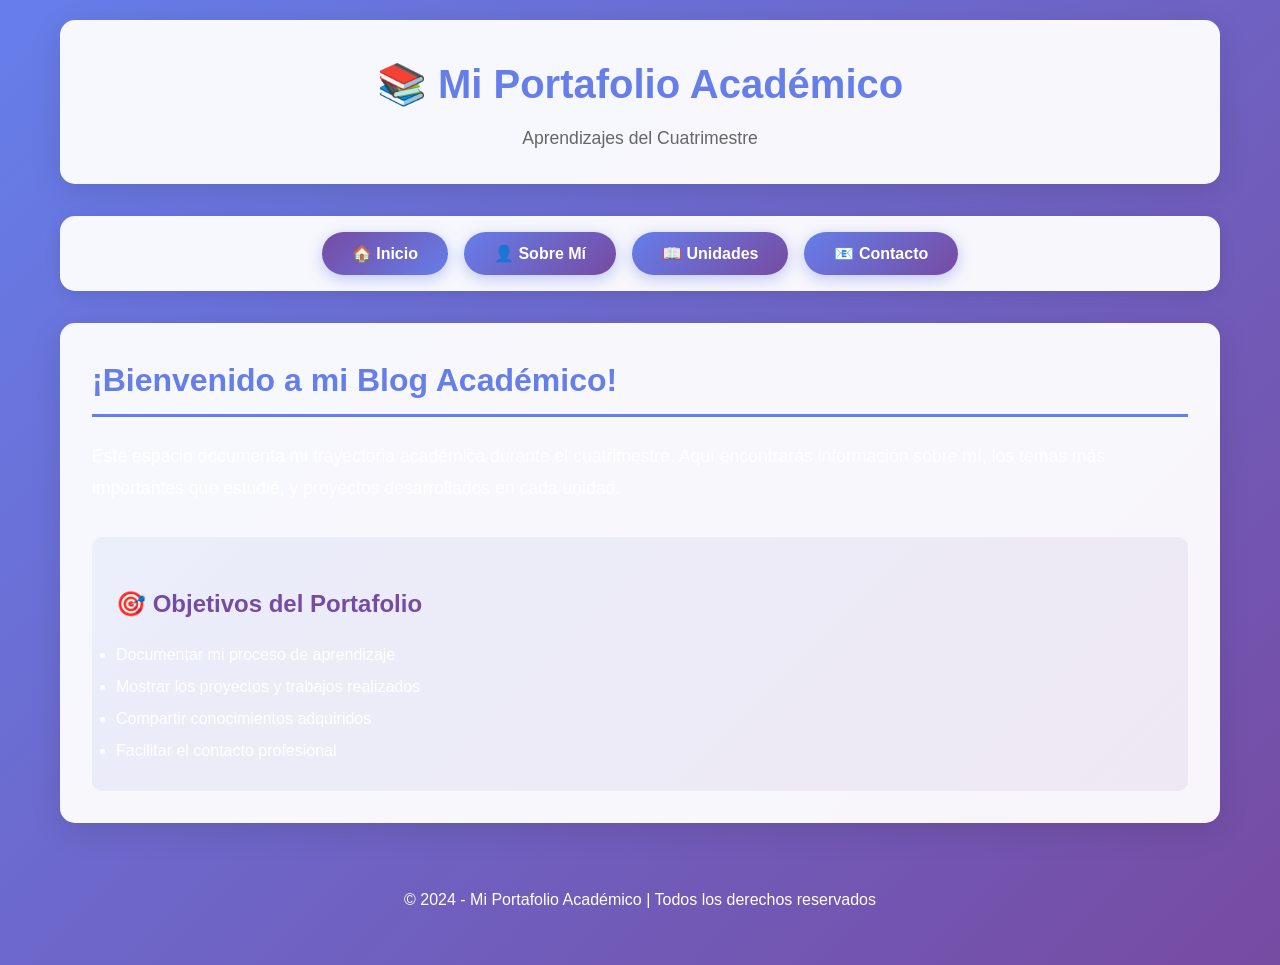
==== commit 41860a8c: "Update index.html" ====
--- a/index.html
+++ b/index.html
@@ -23,13 +23,13 @@
         <div class="content">
             <div id="inicio" class="section active">
                 <h2>¡Bienvenido a mi Blog Académico!</h2>
-                <p style="font-size: 1.1rem; line-height: 1.8; color: #555; margin-top: 1rem;">
+                <p style="font-size: 1.1rem; line-height: 1.8; color: #ffffff; margin-top: 1rem;">
                     Este espacio documenta mi trayectoria académica durante el cuatrimestre. Aquí encontrarás información sobre mí, 
                     los temas más importantes que estudié, y proyectos desarrollados en cada unidad.
                 </p>
                 <div style="margin-top: 2rem; padding: 1.5rem; background: linear-gradient(135deg, #667eea15 0%, #764ba215 100%); border-radius: 10px;">
                     <h3>🎯 Objetivos del Portafolio</h3>
-                    <ul style="margin-top: 1rem; line-height: 2; color: #666;">
+                    <ul style="margin-top: 1rem; line-height: 2; color: #ffffff;">
                         <li>Documentar mi proceso de aprendizaje</li>
                         <li>Mostrar los proyectos y trabajos realizados</li>
                         <li>Compartir conocimientos adquiridos</li>
@@ -43,15 +43,15 @@
                 <div class="about-content">
                     <div class="profile-card">
                         <h3>👨‍🎓 Perfil Académico</h3>
-                        <p><strong>Nombre:</strong> [Tu Nombre Completo]</p>
-                        <p><strong>Carrera:</strong> [Tu Carrera]</p>
-                        <p><strong>Institución:</strong> [Tu Universidad/Escuela]</p>
-                        <p><strong>Semestre:</strong> [Número de Semestre]</p>
+                        <p><strong>Nombre:</strong> Osca Isidoro Rodriguez Garcia</p>
+                        <p><strong>Carrera:</strong> ITI</p>
+                        <p><strong>Institución:</strong> Politecnica de Ciudad Victoria</p>
+                        <p><strong>Cuatrimestre:</strong> 4to</p>
                     </div>
 
                     <div class="profile-card">
                         <h3>💡 Sobre Mi Experiencia</h3>
-                        <p style="color: #666; line-height: 1.8;">
+                        <p style="color: #ffffff; line-height: 1.8;">
                             Estudiante apasionado por el desarrollo web y el diseño. Durante este cuatrimestre he 
                             desarrollado habilidades en HTML, CSS y creación de sitios web responsive. Me interesa 
                             especialmente el diseño de interfaces atractivas y funcionales, y busco aplicar estos conocimientos 
@@ -61,7 +61,7 @@
 
                     <div class="profile-card">
                         <h3>🎯 Habilidades Desarrolladas</h3>
-                        <ul style="color: #666; line-height: 2; margin-top: 1rem;">
+                        <ul style="color: #ffffff; line-height: 2; margin-top: 1rem;">
                             <li>Desarrollo Web con HTML y CSS</li>
                             <li>Diseño Responsive</li>
                             <li>Maquetación y estructura de páginas</li>
@@ -73,7 +73,7 @@
 
             <div id="unidades" class="section">
                 <h2>Unidades del Cuatrimestre</h2>
-                <p style="color: #666; margin-bottom: 1rem;">
+                <p style="color: #ffffff; margin-bottom: 1rem;">
                     Haz clic en cualquier unidad para ver el contenido y acceder a las páginas web correspondientes.
                 </p>
                 
@@ -106,29 +106,29 @@
 
             <div id="contacto" class="section">
                 <h2>Contacto</h2>
-                <p style="color: #666; margin-bottom: 2rem;">
+                <p style="color: #fff; margin-bottom: 2rem;">
                     ¿Tienes alguna pregunta o quieres colaborar en algún proyecto? ¡No dudes en contactarme!
                 </p>
 
                 <div class="contact-info">
                     <div class="contact-item">
                         <strong>📧 Email:</strong>
-                        <span>tu.email@ejemplo.com</span>
+                        <span>2330164</span>
                     </div>
 
                     <div class="contact-item">
                         <strong>📱 Teléfono:</strong>
-                        <span>+52 123 456 7890</span>
+                        <span>+52 834 111 7204</span>
                     </div>
 
                     <div class="contact-item">
                         <strong>🔗 LinkedIn:</strong>
-                        <span>linkedin.com/in/tu-perfil</span>
+                        <span>linkedin.com/in/Oscar_</span>
                     </div>
 
                     <div class="contact-item">
                         <strong>💻 GitHub:</strong>
-                        <span>github.com/tu-usuario</span>
+                        <span>github.com/Isidorordz24</span>
                     </div>
 
                     <div class="contact-item">
@@ -139,7 +139,7 @@
 
                 <div style="margin-top: 2rem; padding: 1.5rem; background: linear-gradient(135deg, #667eea15 0%, #764ba215 100%); border-radius: 10px;">
                     <h3>💬 Envíame un Mensaje</h3>
-                    <p style="color: #666; margin-top: 0.5rem;">
+                    <p style="color: #ffffff; margin-top: 0.5rem;">
                         Estoy abierto a oportunidades de colaboración, prácticas profesionales y proyectos interesantes. 
                         No dudes en contactarme para cualquier consulta.
                     </p>
